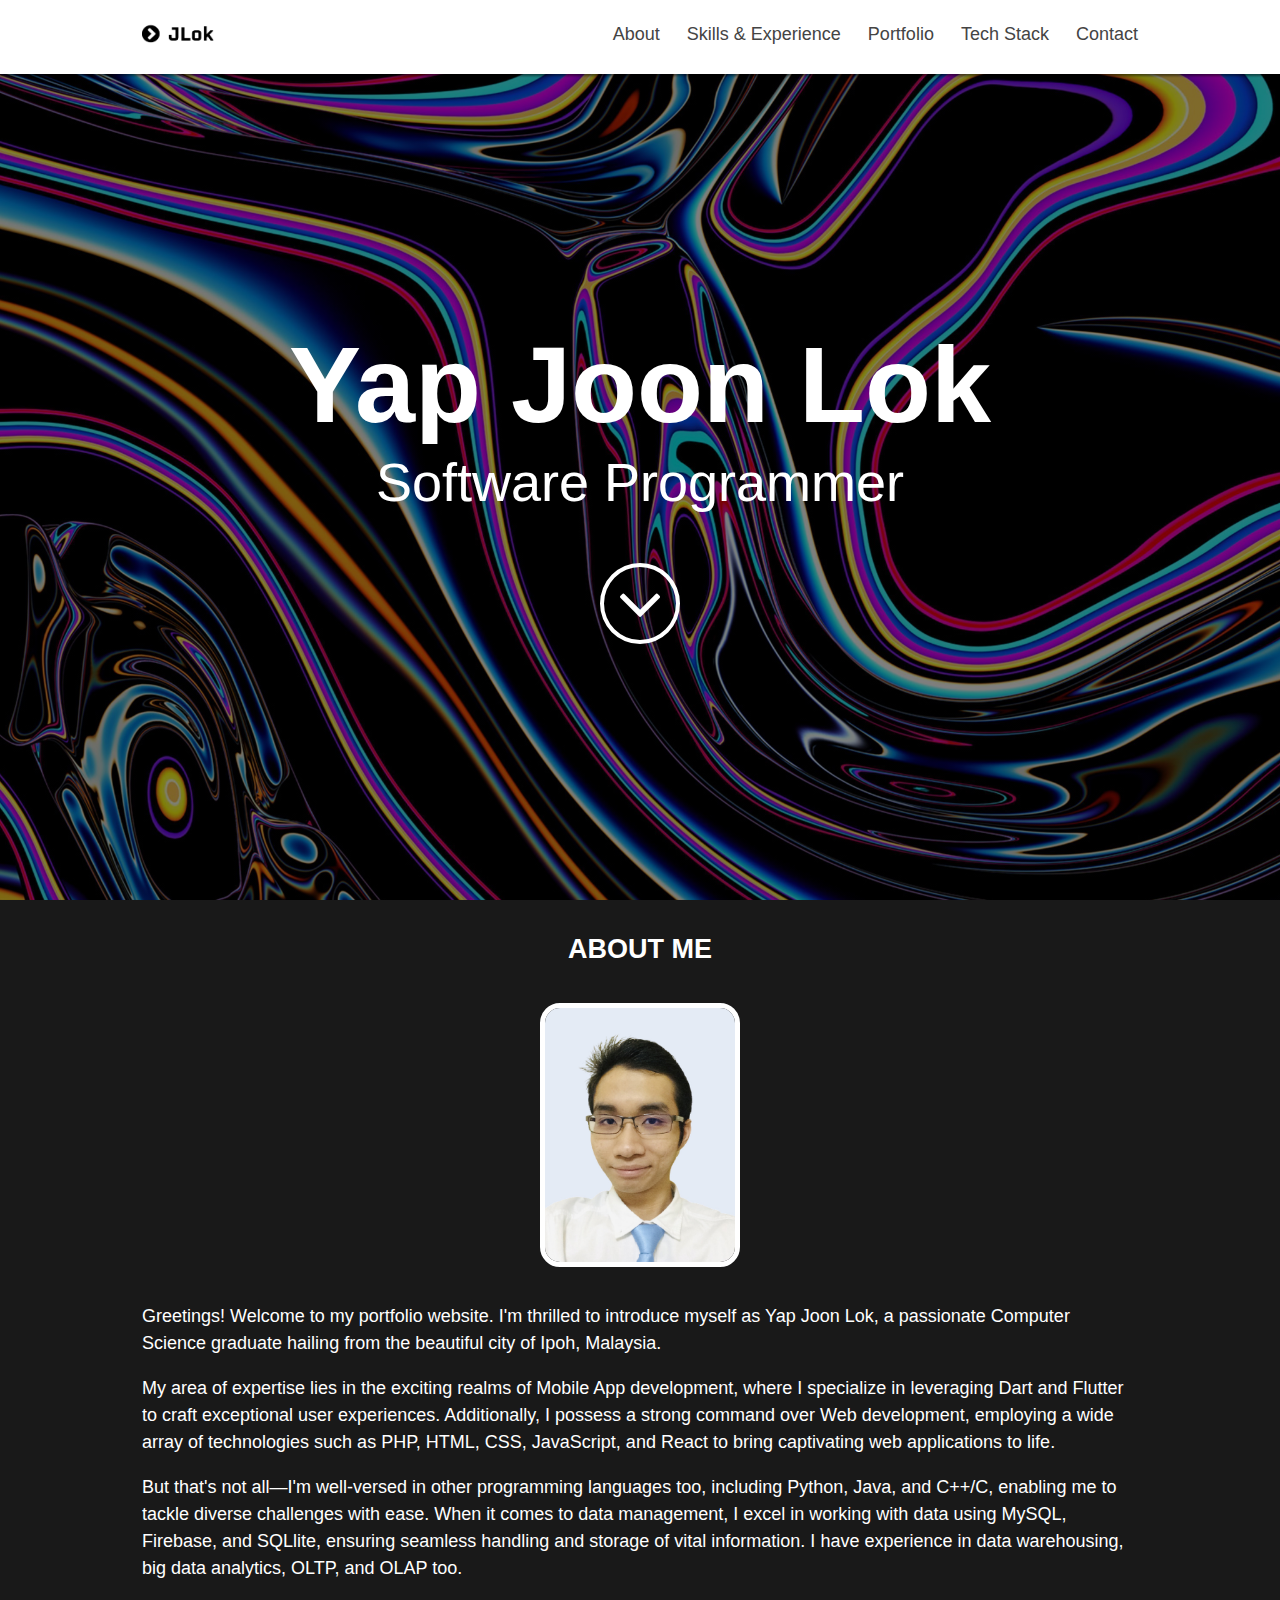
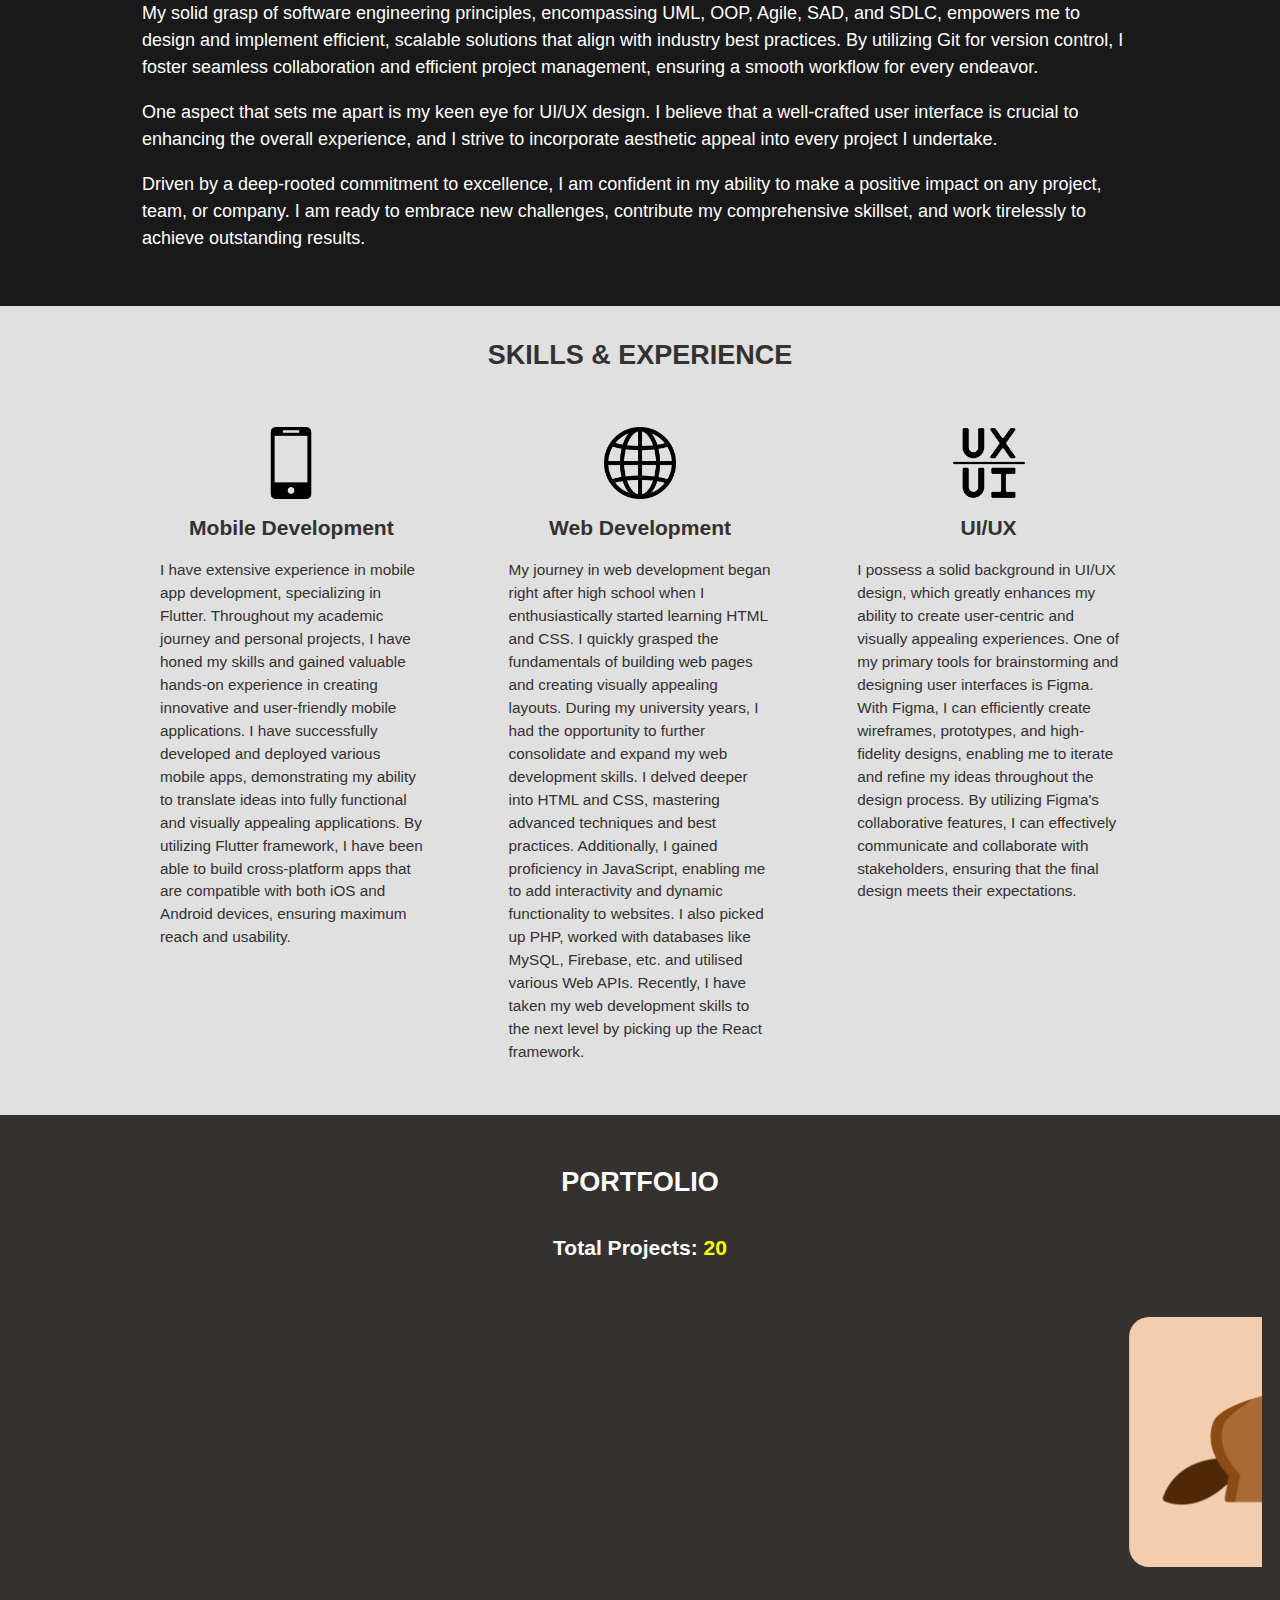
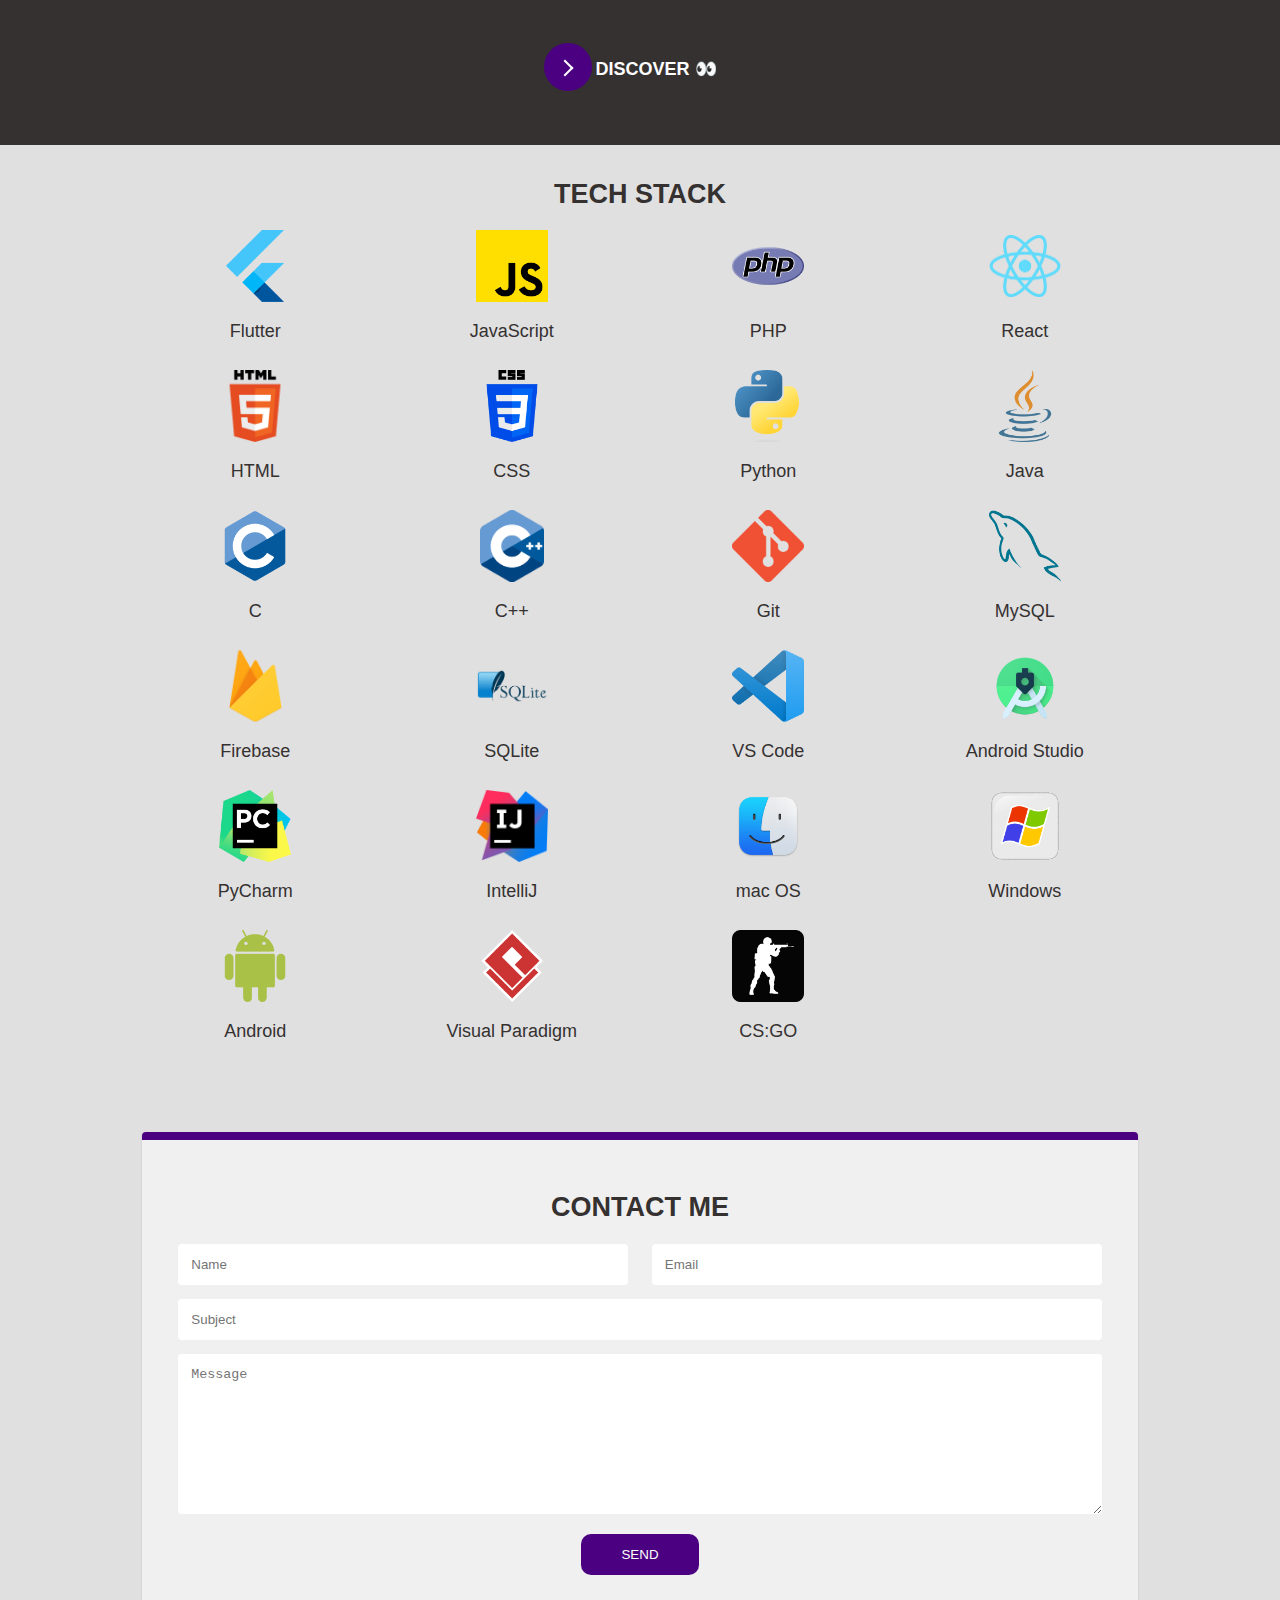
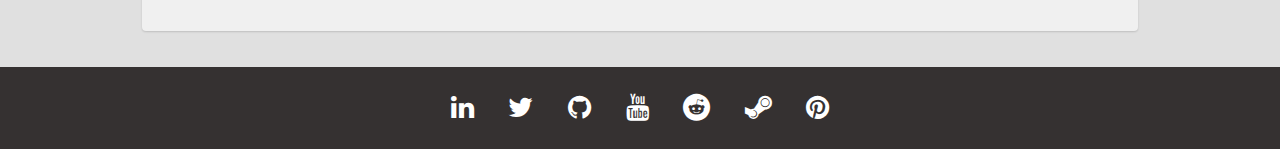
==== index.html @ 8dd1a279 "Add files via upload" ====
<!DOCTYPE html>
<html lang="en">
  <head>
    <meta charset="UTF-8" />
    <meta http-equiv="X-UA-Compatible" content="IE=edge" />
    <meta name="viewport" content="width=device-width, initial-scale=1.0" />
    <link rel="stylesheet" href="style.css" />
    <script defer src="script.js" type="module"></script>
    <script src="https://ajax.googleapis.com/ajax/libs/jquery/3.6.4/jquery.min.js"></script>
    <link
      rel="stylesheet"
      href="https://cdnjs.cloudflare.com/ajax/libs/font-awesome/4.7.0/css/font-awesome.min.css"
    />
    <link rel="shortcut icon" href="assets/chevron.png" type="image/x-icon" />
    <title>J Lok's Portfolio</title>
  </head>
  <body>
    <nav class="container-fluid nav">
      <div class="container cf">
        <div class="brand">
          <a href="#splash">
            <img src="assets/jlok.png" alt="J Lok" width="72" />
          </a>
        </div>
        <i class="fa fa-bars nav-toggle"></i>
        <ul>
          <li><a href="#about">About</a></li>
          <li><a href="#skills">Skills &amp; Experience</a></li>
          <li><a href="#portfolio">Portfolio</a></li>
          <li><a href="#tech-stack">Tech Stack</a></li>
          <li><a href="#contact">Contact</a></li>
        </ul>
      </div>
    </nav>

    <!-- Overview -->
    <div class="container-fluid splash" id="splash">
      <div class="container">
        <h1>Yap Joon Lok</h1>
        <span class="lead">Software Programmer</span>
        <span class="continue"
          ><a href="#about"><i class="fa fa-angle-down"></i></a
        ></span>
      </div>
    </div>

    <!-- About -->
    <div class="container-fluid intro" id="about">
      <div class="container">
        <h2>About Me</h2>
        <br />
        <img src="assets/jlok.jpg" alt="Yap Joon Lok" class="profile-image" />
        <br />
        <p>
          Greetings! Welcome to my portfolio website. I'm thrilled to introduce
          myself as Yap Joon Lok, a passionate Computer Science graduate hailing
          from the beautiful city of Ipoh, Malaysia.
        </p>
        <p>
          My area of expertise lies in the exciting realms of Mobile App
          development, where I specialize in leveraging Dart and Flutter to
          craft exceptional user experiences. Additionally, I possess a strong
          command over Web development, employing a wide array of technologies
          such as PHP, HTML, CSS, JavaScript, and React to bring captivating web
          applications to life.
        </p>
        <p>
          But that's not all—I'm well-versed in other programming languages too,
          including Python, Java, and C++/C, enabling me to tackle diverse
          challenges with ease. When it comes to data management, I excel in
          working with data using MySQL, Firebase, and SQLlite, ensuring
          seamless handling and storage of vital information. I have experience
          in data warehousing, big data analytics, OLTP, and OLAP too.
        </p>
        <p>
          My solid grasp of software engineering principles, encompassing UML,
          OOP, Agile, SAD, and SDLC, empowers me to design and implement
          efficient, scalable solutions that align with industry best practices.
          By utilizing Git for version control, I foster seamless collaboration
          and efficient project management, ensuring a smooth workflow for every
          endeavor.
        </p>
        <p>
          One aspect that sets me apart is my keen eye for UI/UX design. I
          believe that a well-crafted user interface is crucial to enhancing the
          overall experience, and I strive to incorporate aesthetic appeal into
          every project I undertake.
        </p>
        <p>
          Driven by a deep-rooted commitment to excellence, I am confident in my
          ability to make a positive impact on any project, team, or company. I
          am ready to embrace new challenges, contribute my comprehensive
          skillset, and work tirelessly to achieve outstanding results.
        </p>
      </div>
    </div>

    <!-- Skills & Experience -->
    <div class="container-fluid features" id="skills">
      <div class="container cf">
        <h2>Skills &amp; Experience</h2>

        <!-- Areas of Interests -->
        <div class="col-3">
          <img class="se-img" src="assets/phone.png" alt="Mobile Phone" />
          <h3>Mobile Development</h3>
          <p class="se-p se-p-1">
            I have extensive experience in mobile app development, specializing
            in Flutter. Throughout my academic journey and personal projects, I
            have honed my skills and gained valuable hands-on experience in
            creating innovative and user-friendly mobile applications. I have
            successfully developed and deployed various mobile apps,
            demonstrating my ability to translate ideas into fully functional
            and visually appealing applications. By utilizing Flutter framework,
            I have been able to build cross-platform apps that are compatible
            with both iOS and Android devices, ensuring maximum reach and
            usability.
          </p>
        </div>
        <div class="col-3">
          <img class="se-img" src="assets/web.png" alt="Web" />
          <h3>Web Development</h3>
          <p class="se-p se-p-2">
            My journey in web development began right after high school when I
            enthusiastically started learning HTML and CSS. I quickly grasped
            the fundamentals of building web pages and creating visually
            appealing layouts. During my university years, I had the opportunity
            to further consolidate and expand my web development skills. I
            delved deeper into HTML and CSS, mastering advanced techniques and
            best practices. Additionally, I gained proficiency in JavaScript,
            enabling me to add interactivity and dynamic functionality to
            websites. I also picked up PHP, worked with databases like MySQL,
            Firebase, etc. and utilised various Web APIs. Recently, I have taken
            my web development skills to the next level by picking up the React
            framework.
          </p>
        </div>
        <div class="col-3">
          <img class="se-img" src="assets/uiux.png" alt="UI/UX" />
          <h3>UI/UX</h3>
          <p class="se-p se-p-3">
            I possess a solid background in UI/UX design, which greatly enhances
            my ability to create user-centric and visually appealing
            experiences. One of my primary tools for brainstorming and designing
            user interfaces is Figma. With Figma, I can efficiently create
            wireframes, prototypes, and high-fidelity designs, enabling me to
            iterate and refine my ideas throughout the design process. By
            utilizing Figma's collaborative features, I can effectively
            communicate and collaborate with stakeholders, ensuring that the
            final design meets their expectations.
          </p>
        </div>
      </div>
    </div>

    <!-- Portfolio -->
    <div class="container-fluid portfolio" id="portfolio">
      <h2>Portfolio</h2>

      <br />
      <h3>Total Projects: <span id="total-project"></span></h3>
      <br />

      <marquee
        id="project-gallery"
        behavior="scroll"
        direction="alternate"
        scrollamount="10"
      >
      </marquee>

      <!-- Learn More -->
      <div id="learn-more" onclick="window.location = 'projects/index.html'">
        <button class="learn-more">
          <span class="circle" aria-hidden="true">
            <span class="icon arrow"></span>
          </span>
          <span class="button-text">Discover 👀</span>
        </button>
      </div>
    </div>

    <!-- Tech Stack -->
    <div class="container-fluid tech-stack" id="tech-stack">
      <div class="container">
        <h2>Tech Stack</h2>
        <div id="tech-stack-container"></div>
      </div>
    </div>

    <!-- Contact -->
    <div class="container-fluid contact" id="contact">
      <div class="container">
        <form>
          <h2>Contact Me</h2>
          <input
            type="text"
            placeholder="Name"
            id="name"
            name="name"
            class="full-half"
          />
          <input
            type="email"
            placeholder="Email"
            id="email"
            name="email"
            class="full-half"
          />
          <input
            type="text"
            placeholder="Subject"
            id="subject"
            name="subject"
          />
          <textarea
            placeholder="Message"
            id="message"
            name="message"
          ></textarea>
          <input type="submit" value="Send" id="submit-btn" />
        </form>
      </div>
    </div>

    <footer class="container-fluid footer">
      <div class="container">
        <a
          href="https://www.linkedin.com/in/yap-joon-lok-00a9a6202/"
          target="_blank"
          ><i class="fa fa-linkedin"></i
        ></a>
        <a href="https://twitter.com/lok2042" target="_blank"
          ><i class="fa fa-twitter"></i
        ></a>
        <a href="https://github.com/lok2042" target="_blank"
          ><i class="fa fa-github"></i
        ></a>
        <a href="https://www.youtube.com/@joonlokyap8392" target="_blank"
          ><i class="fa fa-youtube"></i
        ></a>
        <a href="https://www.reddit.com/user/lokkabye" target="_blank"
          ><i class="fa fa-reddit"></i
        ></a>
        <a
          href="https://steamcommunity.com/profiles/76561199261756120/"
          target="_blank"
          ><i class="fa fa-steam"></i
        ></a>
        <a href="https://www.pinterest.com/jlok8x8/" target="_blank"
          ><i class="fa fa-pinterest"></i
        ></a>
      </div>
    </footer>
  </body>
</html>
---- style.css ----
/* ========================
Utilities
======================== */

:root {
  --color-primary: #353131;
  --color-secondary: #4b0082;
  --color-tertiary: #f48205;
  --color-background: #e0e0e0;
}

* {
  box-sizing: border-box;
}

.cf::before,
.cf::after {
  content: "";
  display: table;
}

.cf::after {
  clear: both;
}

html {
  position: relative;
}

img {
  max-width: 100%;
}

/* ========================
Global
======================== */

body {
  color: var(--color-primary);
  background-color: var(--color-background);
  font-family: Roboto, sans-serif;
  font-size: 18px;
  font-weight: 300;
  line-height: 1;
  margin: 0;
  padding: 0;
}

h1,
h2,
h3,
h4,
h5,
h6,
ul,
ol,
p {
  margin-top: 0;
}

h1 {
  font-weight: 900;
}

h2 {
  text-transform: uppercase;
}

p {
  line-height: 1.5;
}

a:hover {
  color: var(--color-secondary);
  transform: scale(1.15);
  font-weight: 500;
}

/* ========================
Containers
======================== */

.container-fluid {
  padding: 0 1em;
}

.container {
  margin: 0 auto;
  max-width: 996px;
}

/* ========================
Navigation
======================== */

@keyframes show-header {
  0% {
    top: -4em;
    opacity: 0;
  }
  100% {
    top: 0;
    opacity: 1;
  }
}

nav {
  background-color: #fff;
  box-shadow: 0 2px 2px rgba(0, 0, 0, 0.45);
  position: relative;
  top: 0;
  z-index: 999;
}

nav a,
nav a:hover,
nav a:focus,
nav a:active,
nav a:visited {
  text-decoration: none;
}

nav .brand {
  display: inline-block;
  float: left;
  font-size: 1.25em;
  font-weight: 900;
}

nav .brand a {
  color: #444;
  display: block;
  padding: 1em 0;
}

nav .nav-toggle {
  color: #444;
  cursor: pointer;
  display: inline-block;
  float: right;
  font-size: 1.25em;
  padding: 1em 0;
  z-index: 1000;
}

nav ul {
  border-top: 1px solid #ccc;
  clear: both;
  list-style: none;
  margin: 0 -1em;
  padding: 0;
  z-index: 999;
}

nav ul li {
  border-bottom: 1px solid #ccc;
  text-align: center;
}

nav ul li a {
  color: #444;
  display: block;
  padding: 0.75em;
}

nav.sticky {
  animation: show-header 0.5s ease;
  position: fixed;
  top: 0;
  width: 100%;
}

/* ========================
Sections
======================== */

.splash {
  background: linear-gradient(rgba(0, 0, 0, 0.5), rgba(0, 0, 0, 0.5)),
    url("assets/background.jpg") no-repeat fixed center;
  background-size: cover;
  color: #fff;
}

.splash .container {
  padding-top: 25vh; /* No JS fallback*/
  padding-bottom: 25vh; /* No JS fallback*/
}

.profile-image {
  border-radius: 20px;
  border: 5px solid #fff;
  display: block;
  max-width: 200px;
  margin: 0 auto 1em;
}

.splash h1 {
  font-size: 3em;
  margin-bottom: 0.15em;
  text-align: center;
}

.splash .lead,
.splash .continue {
  display: block;
  text-align: center;
}

.splash .lead {
  font-size: 1.5em;
  font-weight: 100;
  margin-bottom: 1em;
}

.splash .continue {
  font-size: 4em;
}

.splash .continue a {
  border: 4px solid #fff;
  border-radius: 100%;
  color: #fff;
  display: inline-block;
  text-decoration: none;
  width: 80px;
}
.splash .continue a:hover {
  background-color: rgba(255, 255, 255, 0.25);
}

.intro .container,
.features .container,
.portfolio .container,
.tech-stack .container,
.contact .container {
  padding: 2em 0;
}

.intro,
.features,
.portfolio,
.tech-stack,
.contact {
  text-align: center;
}

.intro {
  background-color: rgba(25, 25, 25, 1);
  color: #fff;
}

.intro p {
  text-align: left;
}

.intro a,
.intro a:hover,
.intro a:focus,
.intro a:active,
.intro a:visited {
  color: #fff;
}

.features img {
  display: block;
  margin: 0 auto 1em;
  max-width: 200px;
}

.features .col-3 {
  margin: 3em auto;
  width: 100%;
}

/* Skill and Experience Image */
.se-img {
  width: 72px;
}

/* Skill and Experience Paragraph */
.se-p {
  font-size: 0.85em;
  text-align: left;
}

.portfolio {
  background-color: var(--color-primary);
  color: #fff;
  padding-top: 3em;
  padding-bottom: 3em;
}

#project-gallery {
  margin-bottom: 50px;
}

.gallery-container {
  display: flex;
  flex-direction: column;
  align-items: center;
}

.gallery-image {
  margin: 20px;
  width: 250px;
  height: 250px;
  border-radius: 20px;
}

.gallery-image:hover {
  transform: scale(1.1);
}

.gallery-label {
  display: block;
}

#tech-stack-container {
  display: grid;
  grid-template-columns: repeat(auto-fit, minmax(200px, 1fr));
  grid-gap: 30px;
  justify-items: center;
  margin: 20px auto;
}

#tech-stack-container div {
  display: flex;
  flex-direction: column;
  align-items: center;
}

#tech-stack-container img {
  width: 72px;
  height: 72px;
  object-fit: contain;
  margin-bottom: 20px;
}

#tech-stack-container img:hover {
  transform: scale(1.2);
}

@media (max-width: 600px) {
  #tech-stack-container img {
    width: 80px;
    height: 80px;
  }
}

.contact form {
  background-color: #f0f0f0;
  border-radius: 4px;
  border-top: 8px solid var(--color-secondary);
  box-shadow: 0 1px 2px rgba(0, 0, 0, 0.15);
  padding: 1em;
}

.contact form input,
.contact form textarea {
  border: none;
  border-radius: 4px;
  display: block;
  margin-bottom: 1em;
  padding: 1em;
  width: 100%;
}

.contact form textarea {
  height: 6em;
}

.contact form input[type="submit"] {
  display: block;
  margin: 20px auto;
  background-color: var(--color-secondary);
  border-radius: 10px;
  color: #fff;
  padding: 1em;
  text-transform: uppercase;
}

.contact form input[type="submit"]:hover {
  transform: scale(1.15);
}

/* ========================
Footer
======================== */

.footer {
  background-color: var(--color-primary);
  color: #fff;
  font-size: 1.5em;
  text-align: center;
}

.footer .container {
  padding: 1em 0;
}

.footer a {
  color: #fff;
  margin-right: 1em;
}

.footer a:last-of-type {
  margin-right: 0;
}

/* ========================
Media Queries
======================== */

@media (min-width: 768px) {
  nav .nav-toggle {
    display: none;
  }

  nav ul {
    border: none;
    clear: none;
    display: inline-block !important;
    float: right;
    margin: 0;
    padding: 25px 0;
  }

  nav ul li {
    border: none;
    display: inline-block;
    float: left;
    margin-right: 1.5em;
  }

  nav ul li:last-of-type {
    margin-right: 0;
  }

  nav ul li a {
    padding: 0;
  }

  .splash h1 {
    font-size: 6em;
  }

  .splash .lead {
    font-size: 3em;
  }

  .features .col-3 {
    float: left;
    margin: 2em 5% 0 0;
    padding: 0 1em;
    width: 30%;
  }

  .features .col-3:last-of-type {
    margin-right: 0;
  }

  .gallery .gallery-image {
    float: left;
    margin-right: 2.5%;
    width: 31.6666666667%;
  }

  .gallery .gallery-image:nth-of-type(3n) {
    margin-right: 0;
  }

  .contact form {
    padding: 3em 2em 2em;
  }

  .contact form input[type="submit"] {
    padding: 1em 3em;
    width: auto;
  }

  .contact form input.full-half {
    float: left;
    margin-right: 2.5%;
    width: 48.75%;
  }

  .contact form input.full-half:nth-of-type(2n) {
    margin-right: 0;
  }

  .contact form textarea {
    height: 12em;
  }
}

/* Learn More Button */

.circle {
  transition: all 0.45s cubic-bezier(0.65, 0, 0.076, 1);
  position: relative;
  display: block;
  margin: 0;
  width: 3rem;
  height: 3rem;
  background: var(--color-secondary);
  border-radius: 1.625rem;
}

.icon {
  transition: all 0.45s cubic-bezier(0.65, 0, 0.076, 1);
  position: absolute;
  top: 0;
  bottom: 0;
  margin: auto;
  background: #fff;
}

.icon.arrow {
  transition: all 0.45s cubic-bezier(0.65, 0, 0.076, 1);
  left: 0.625rem;
  width: 1.125rem;
  height: 0.125rem;
  background: none;
}

.icon.arrow::before {
  position: absolute;
  content: "";
  top: -0.25rem;
  right: 0.0625rem;
  width: 0.625rem;
  height: 0.625rem;
  border-top: 0.125rem solid #fff;
  border-right: 0.125rem solid #fff;
  transform: rotate(45deg);
}

.button-text {
  transition: all 0.45s cubic-bezier(0.65, 0, 0.076, 1);
  position: absolute;
  top: 0;
  left: 0;
  right: 0;
  bottom: 0;
  padding: 0.75rem 0;
  margin: 0 0 0 2rem;
  color: #fff;
  font-weight: 700;
  line-height: 1.6;
  text-align: center;
  text-transform: uppercase;
}

button {
  position: relative;
  display: inline-block;
  cursor: pointer;
  outline: none;
  border: 0;
  vertical-align: middle;
  text-decoration: none;
  background: transparent;
  padding: 0;
  font-size: inherit;
  font-family: inherit;
}

button.learn-more {
  width: 12rem;
  height: auto;
}

button.learn-more:hover .circle {
  width: 100%;
}

button.learn-more:hover .icon.arrow {
  background: #fff;
  transform: translate(1rem, 0);
}

button:hover .button-text {
  color: #fff;
}
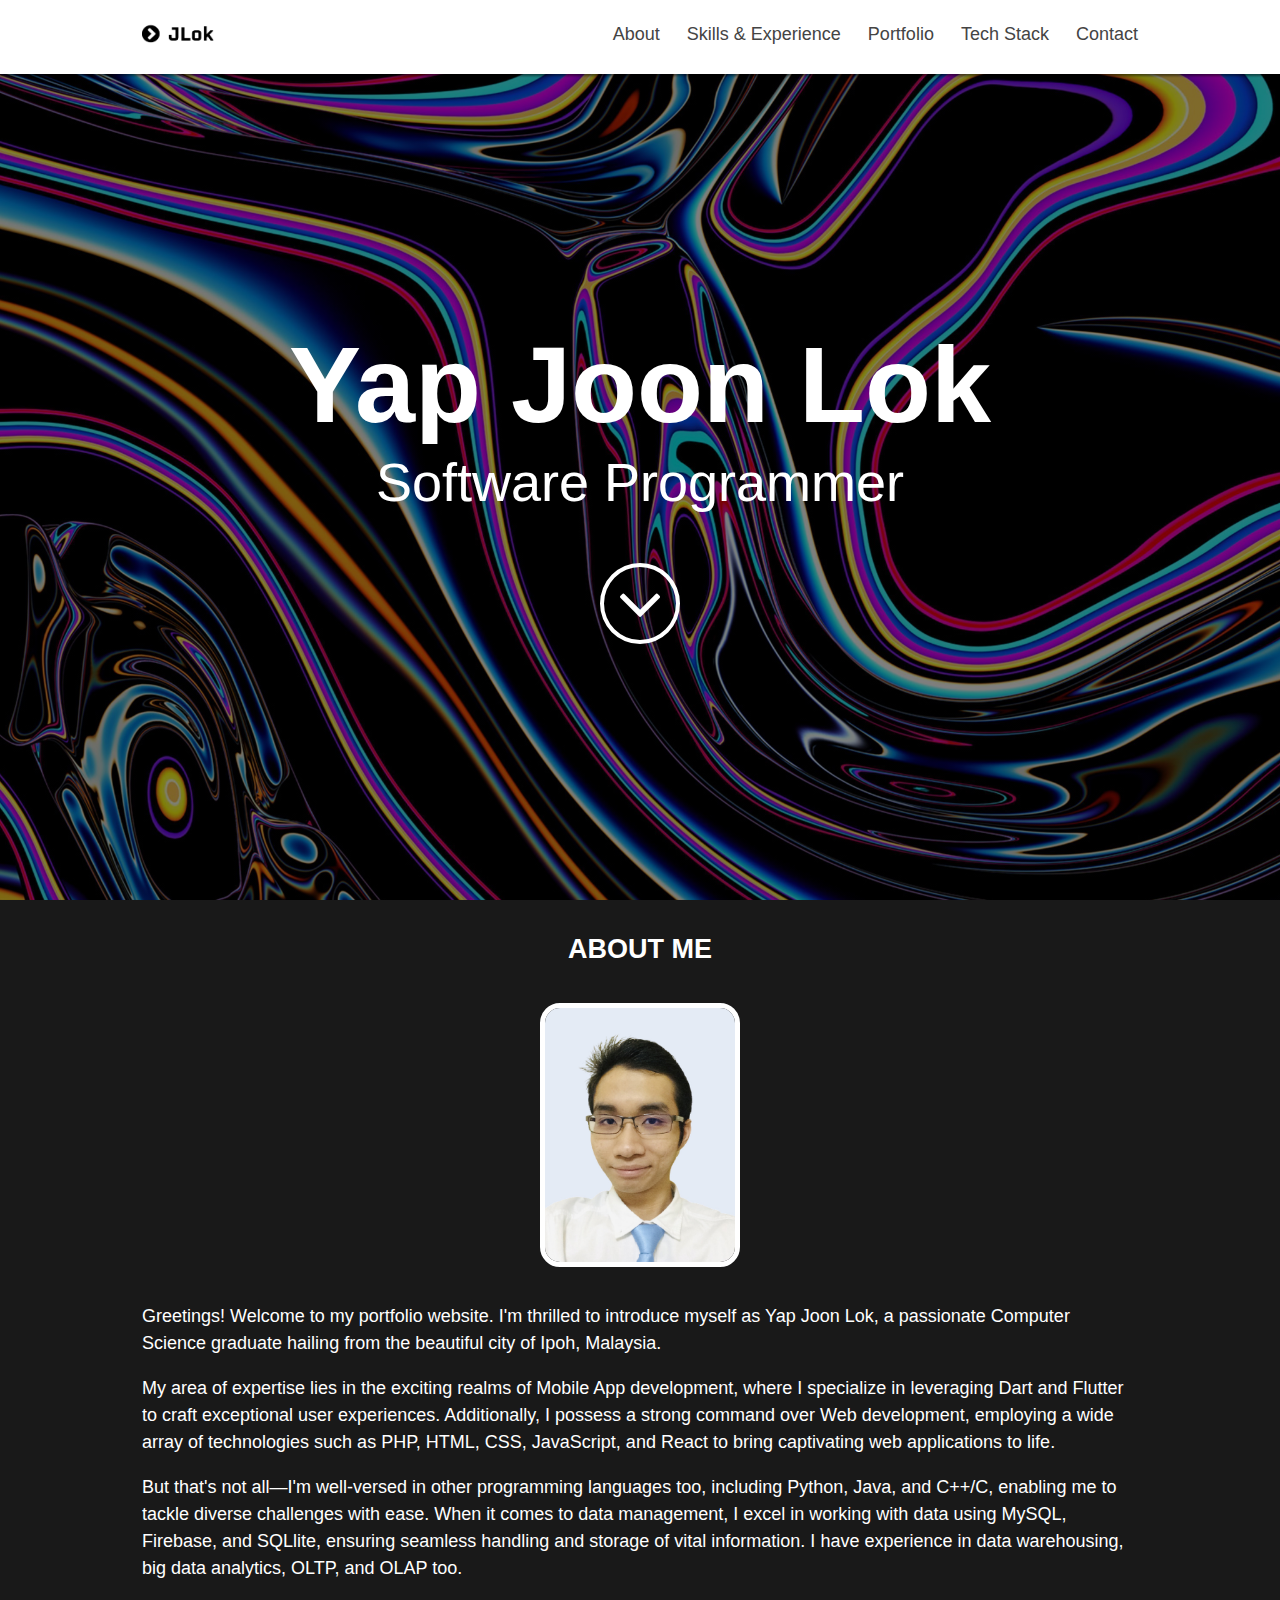
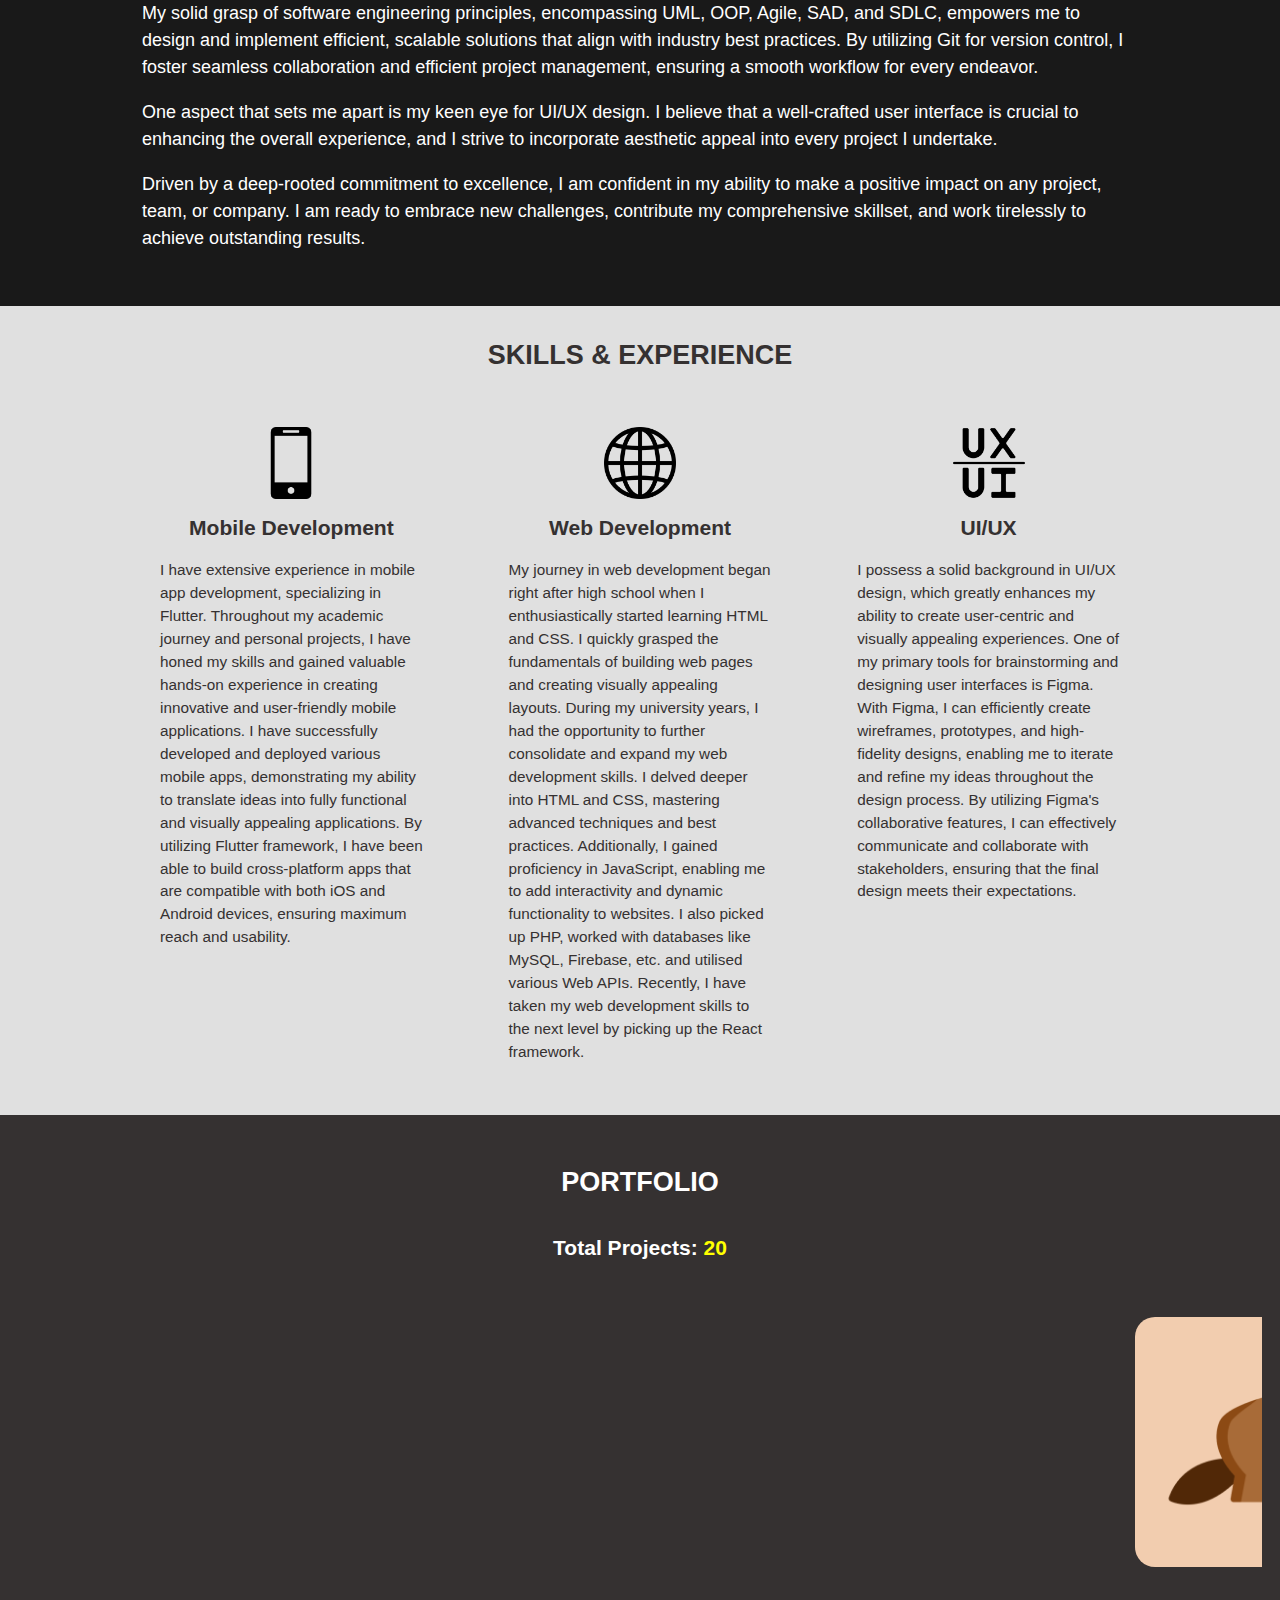
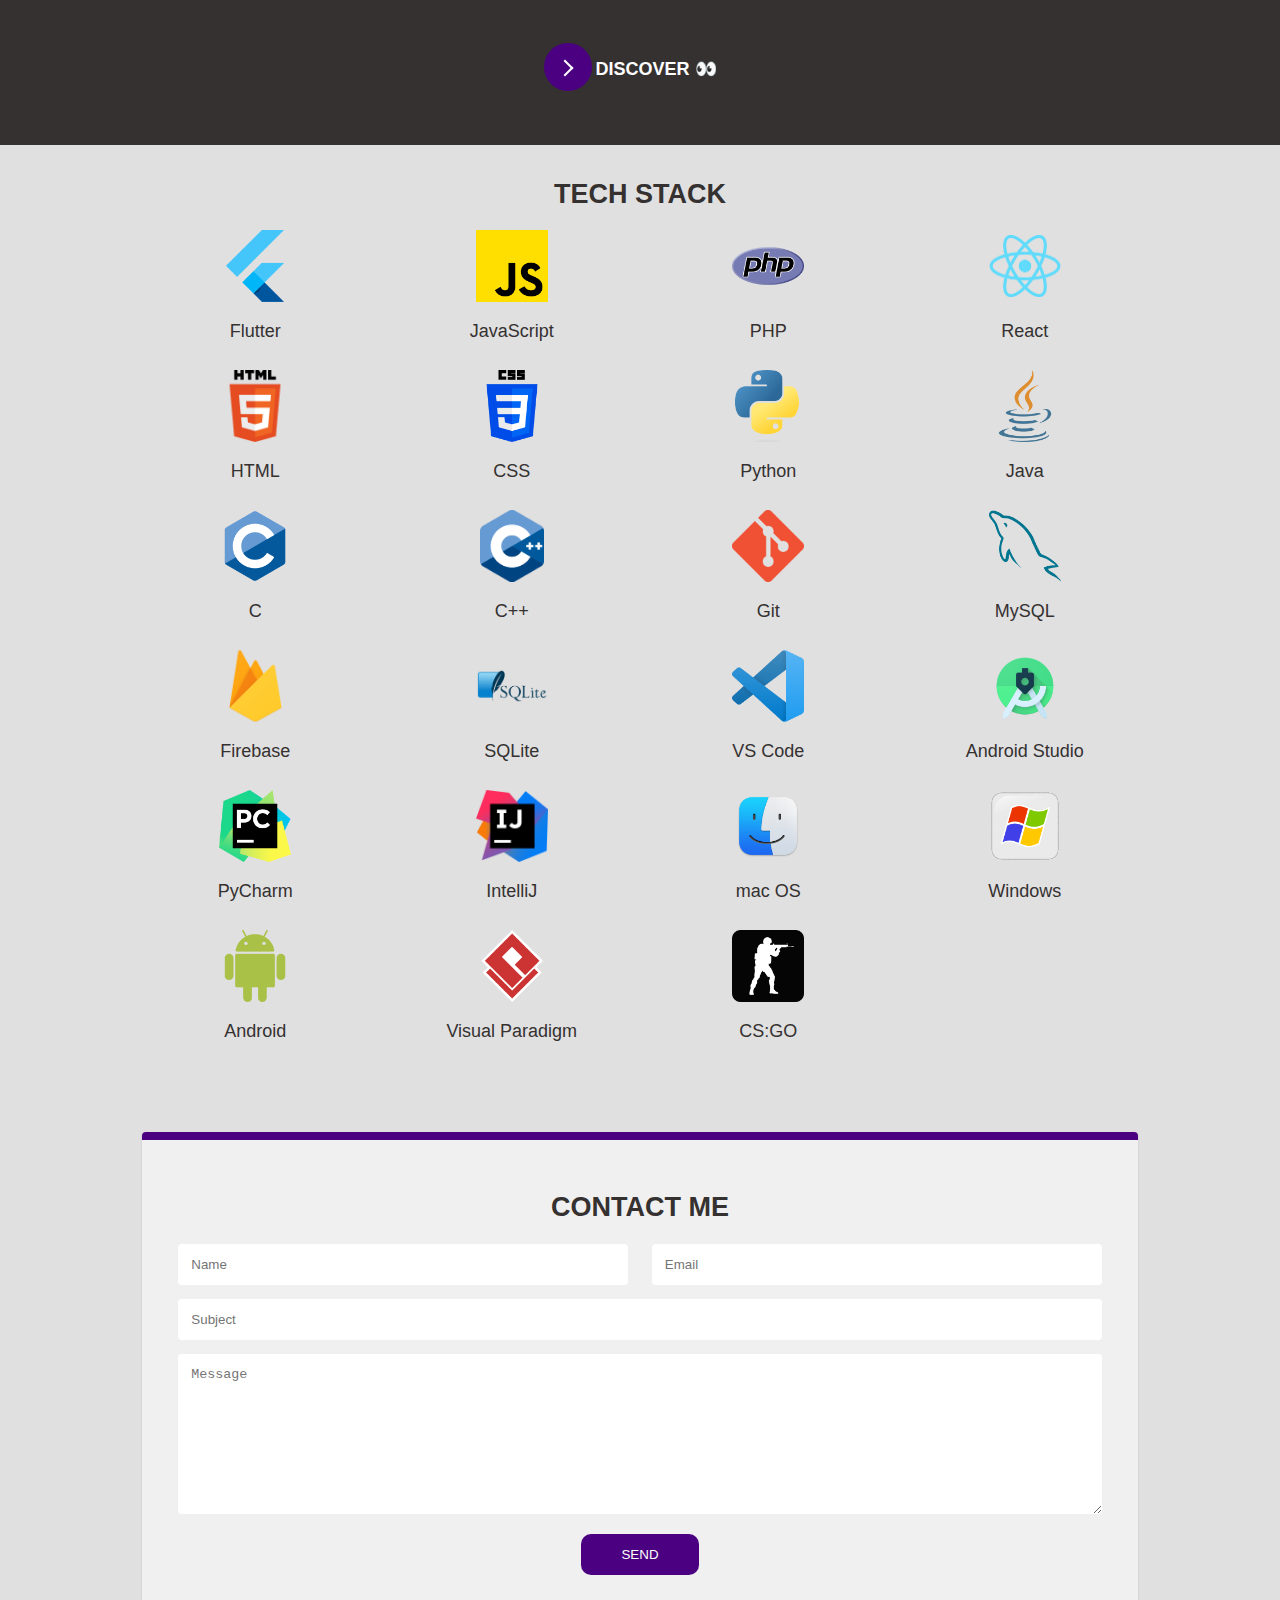
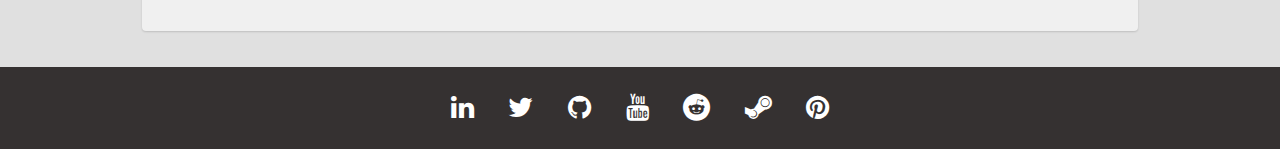
==== commit 4d835a5e: "Added Google Search console meta tag" ====
--- a/index.html
+++ b/index.html
@@ -12,6 +12,7 @@
       href="https://cdnjs.cloudflare.com/ajax/libs/font-awesome/4.7.0/css/font-awesome.min.css"
     />
     <link rel="shortcut icon" href="assets/chevron.png" type="image/x-icon" />
+    <meta name="google-site-verification" content="P_-8z4RYcMQ8K9W9fVnCKzfFgV0rATiByBWjZCOHdYI" />
     <title>J Lok's Portfolio</title>
   </head>
   <body>
